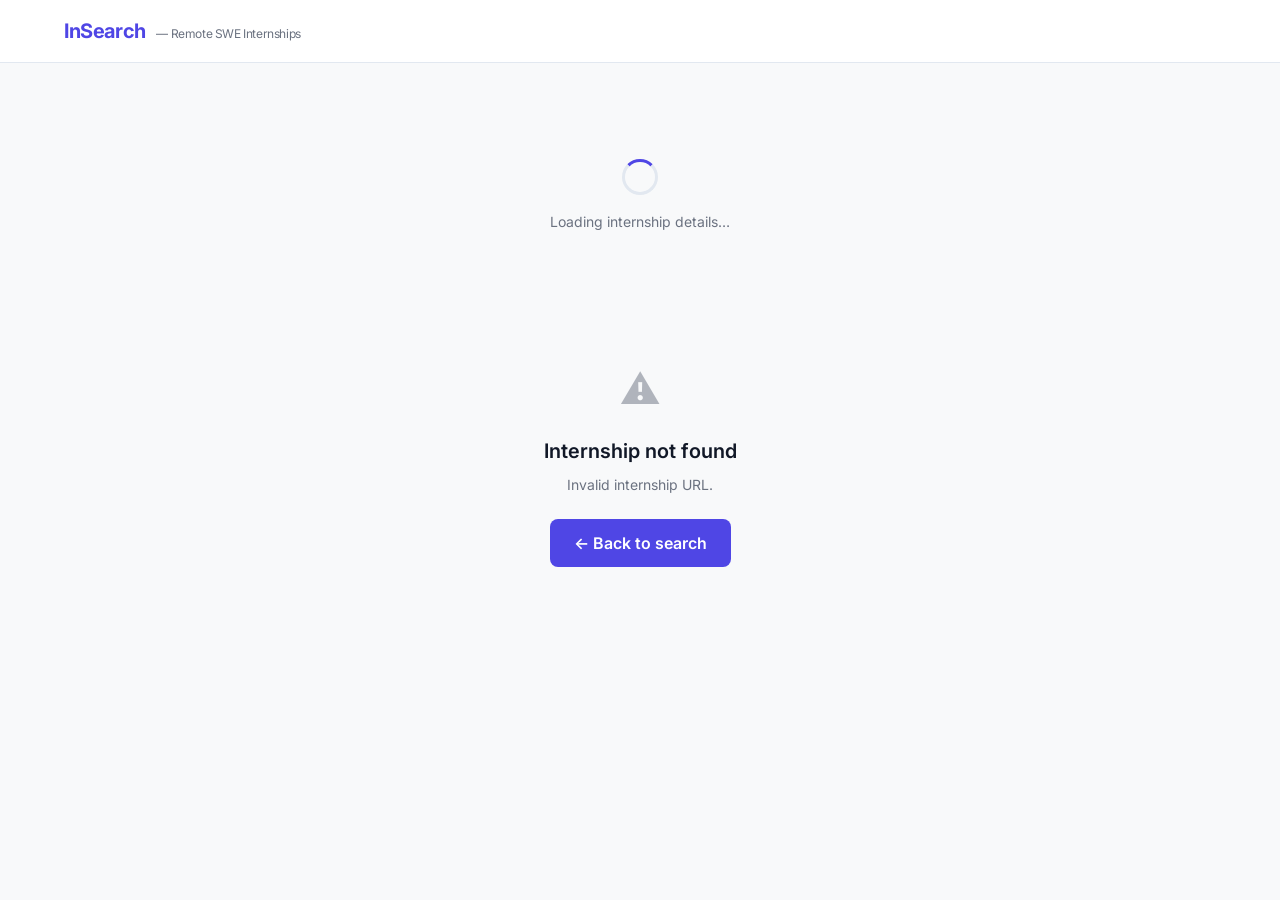
==== app/templates/internship.html @ 2582f700 "Project Sturcture initialization" ====
<!DOCTYPE html>
<html lang="en">
<head>
  <meta charset="UTF-8" />
  <meta name="viewport" content="width=device-width, initial-scale=1.0" />
  <title id="page-title">Internship Details — InSearch</title>
  <meta name="description" id="page-desc" content="View internship details on InSearch." />
  <link rel="stylesheet" href="/static/css/style.css" />
</head>
<body>

  <!-- ── Header ─────────────────────────────────────── -->
  <header class="site-header">
    <div class="header-inner">
      <a href="/" class="site-logo">InSearch<span class="logo-tagline"> — Remote SWE Internships</span></a>
    </div>
  </header>

  <!-- ── Detail Page ────────────────────────────────── -->
  <main class="detail-page" id="detail-page" aria-label="Internship details">

    <!-- Loading state -->
    <div id="state-loading" class="state-container">
      <div class="spinner" role="status" aria-label="Loading"></div>
      <p class="state-body">Loading internship details…</p>
    </div>

    <!-- Error state -->
    <div id="state-error" class="state-container" hidden>
      <div class="state-icon" aria-hidden="true">⚠️</div>
      <h1 class="state-title">Internship not found</h1>
      <p class="state-body" id="error-message">This internship may have been removed or the link is invalid.</p>
      <br />
      <a href="/" class="btn-primary">← Back to search</a>
    </div>

    <!-- Detail content (hidden until loaded) -->
    <div id="detail-content" hidden>
      <!-- Breadcrumb -->
      <nav class="breadcrumb" aria-label="Breadcrumb">
        <a href="/" id="back-link">← Back to results</a>
      </nav>

      <article class="detail-card">

        <!-- Header -->
        <header class="detail-header">
          <h1 class="detail-title" id="detail-title">—</h1>
          <p class="detail-company" id="detail-company">—</p>

          <div class="detail-badges" id="detail-badges"></div>

          <a
            id="detail-apply-btn"
            href="#"
            target="_blank"
            rel="noopener noreferrer"
            class="detail-apply-btn"
          >
            View Original Listing ↗
          </a>
        </header>

        <!-- Description -->
        <section class="detail-section" id="desc-section">
          <h2 class="detail-section-title">About this internship</h2>
          <p class="detail-description" id="detail-description">—</p>
        </section>

        <!-- Skills -->
        <section class="detail-section" id="skills-section">
          <h2 class="detail-section-title">Skills</h2>
          <div class="skills-row" id="detail-skills"></div>
        </section>

        <!-- Details grid -->
        <section class="detail-section">
          <h2 class="detail-section-title">Details</h2>
          <div class="detail-grid">
            <div class="detail-field">
              <div class="detail-field-label">Company website</div>
              <div class="detail-field-value" id="detail-company-url">—</div>
            </div>
            <div class="detail-field">
              <div class="detail-field-label">Remote</div>
              <div class="detail-field-value" id="detail-remote">—</div>
            </div>
            <div class="detail-field">
              <div class="detail-field-label">Location</div>
              <div class="detail-field-value" id="detail-location">—</div>
            </div>
            <div class="detail-field">
              <div class="detail-field-label">India eligibility</div>
              <div class="detail-field-value" id="detail-eligibility">—</div>
            </div>
            <div class="detail-field">
              <div class="detail-field-label">Internship type</div>
              <div class="detail-field-value" id="detail-internship-type">—</div>
            </div>
            <div class="detail-field">
              <div class="detail-field-label">Employment type</div>
              <div class="detail-field-value" id="detail-employment-type">—</div>
            </div>
            <div class="detail-field">
              <div class="detail-field-label">Compensation</div>
              <div class="detail-field-value" id="detail-compensation">—</div>
            </div>
            <div class="detail-field">
              <div class="detail-field-label">Experience required</div>
              <div class="detail-field-value" id="detail-experience">—</div>
            </div>
            <div class="detail-field">
              <div class="detail-field-label">Posted</div>
              <div class="detail-field-value" id="detail-posted">—</div>
            </div>
            <div class="detail-field">
              <div class="detail-field-label">Application deadline</div>
              <div class="detail-field-value" id="detail-deadline">—</div>
            </div>
            <div class="detail-field">
              <div class="detail-field-label">Source</div>
              <div class="detail-field-value" id="detail-source">—</div>
            </div>
          </div>
        </section>

        <!-- Apply footer -->
        <footer style="padding-top: var(--space-6); border-top: 1px solid var(--clr-border);">
          <a
            id="detail-apply-btn-bottom"
            href="#"
            target="_blank"
            rel="noopener noreferrer"
            class="detail-apply-btn"
          >
            Apply / View Original Listing ↗
          </a>
          <p style="margin-top: var(--space-3); font-size: var(--text-xs); color: var(--clr-text-muted);">
            InSearch is an aggregator. Clicking will take you to the original listing on the source site.
          </p>
        </footer>

      </article>
    </div>
  </main>

  <script src="/static/js/internship.js"></script>
</body>
</html>
---- static/css/style.css ----
/* =========================================================
   InSearch — Design System
   Minimal, Google/DDG-inspired light search engine UI
   Font: Inter (Google Fonts)
   ========================================================= */

@import url('https://fonts.googleapis.com/css2?family=Inter:wght@400;500;600;700&display=swap');

/* ─── CSS Custom Properties ─────────────────────────────── */
:root {
  /* Colours */
  --clr-bg:            #f8f9fa;
  --clr-surface:       #ffffff;
  --clr-border:        #e2e8f0;
  --clr-border-focus:  #4f46e5;
  --clr-text-primary:  #111827;
  --clr-text-secondary:#6b7280;
  --clr-text-muted:    #9ca3af;
  --clr-link:          #1d4ed8;
  --clr-link-hover:    #1e40af;

  /* Brand accent */
  --clr-accent:        #4f46e5;
  --clr-accent-hover:  #4338ca;
  --clr-accent-light:  #eef2ff;

  /* Eligibility */
  --clr-likely:        #16a34a;
  --clr-likely-bg:     #f0fdf4;
  --clr-likely-border: #bbf7d0;
  --clr-unclear:       #d97706;
  --clr-unclear-bg:    #fffbeb;
  --clr-unclear-border:#fde68a;
  --clr-unlikely:      #9ca3af;
  --clr-unlikely-bg:   #f9fafb;
  --clr-unlikely-border:#e5e7eb;

  /* Comp badges */
  --clr-paid-bg:       #eff6ff;
  --clr-paid-text:     #1d4ed8;
  --clr-unpaid-bg:     #f3f4f6;
  --clr-unpaid-text:   #6b7280;
  --clr-unknown-bg:    #f9fafb;
  --clr-unknown-text:  #9ca3af;

  /* Typography */
  --font-sans:         'Inter', -apple-system, BlinkMacSystemFont, 'Segoe UI', sans-serif;
  --text-xs:           0.75rem;
  --text-sm:           0.875rem;
  --text-base:         1rem;
  --text-lg:           1.125rem;
  --text-xl:           1.25rem;
  --text-2xl:          1.5rem;
  --text-3xl:          1.875rem;

  /* Spacing */
  --space-1:  0.25rem;
  --space-2:  0.5rem;
  --space-3:  0.75rem;
  --space-4:  1rem;
  --space-5:  1.25rem;
  --space-6:  1.5rem;
  --space-8:  2rem;
  --space-10: 2.5rem;
  --space-12: 3rem;
  --space-16: 4rem;

  /* Radii */
  --radius-sm: 4px;
  --radius-md: 8px;
  --radius-lg: 12px;
  --radius-full: 9999px;

  /* Shadows */
  --shadow-sm:  0 1px 2px rgba(0,0,0,0.05);
  --shadow-md:  0 4px 6px rgba(0,0,0,0.05), 0 1px 3px rgba(0,0,0,0.06);
  --shadow-lg:  0 10px 15px rgba(0,0,0,0.07), 0 4px 6px rgba(0,0,0,0.05);
  --shadow-focus: 0 0 0 3px rgba(79,70,229,0.2);

  /* Layout */
  --sidebar-w:  260px;
  --content-max: 1200px;
}

/* ─── Reset ─────────────────────────────────────────────── */
*, *::before, *::after { box-sizing: border-box; margin: 0; padding: 0; }
html { font-size: 16px; scroll-behavior: smooth; }

body {
  font-family: var(--font-sans);
  background: var(--clr-bg);
  color: var(--clr-text-primary);
  line-height: 1.5;
  min-height: 100vh;
  -webkit-font-smoothing: antialiased;
}

a { color: var(--clr-link); text-decoration: none; }
a:hover { color: var(--clr-link-hover); text-decoration: underline; }
button { cursor: pointer; font-family: var(--font-sans); }
img { max-width: 100%; }
ul { list-style: none; }

/* ─── Header ────────────────────────────────────────────── */
.site-header {
  background: var(--clr-surface);
  border-bottom: 1px solid var(--clr-border);
  position: sticky;
  top: 0;
  z-index: 100;
}

.header-inner {
  max-width: var(--content-max);
  margin: 0 auto;
  padding: var(--space-4) var(--space-6);
  display: flex;
  align-items: center;
  gap: var(--space-6);
}

.site-logo {
  font-size: var(--text-xl);
  font-weight: 700;
  color: var(--clr-accent);
  text-decoration: none;
  white-space: nowrap;
  letter-spacing: -0.02em;
}
.site-logo:hover { text-decoration: none; color: var(--clr-accent-hover); }

.logo-tagline {
  font-size: var(--text-xs);
  font-weight: 400;
  color: var(--clr-text-secondary);
  margin-left: var(--space-2);
}

/* ─── Hero / Search Bar ─────────────────────────────────── */
.hero {
  background: var(--clr-surface);
  border-bottom: 1px solid var(--clr-border);
  padding: var(--space-10) var(--space-6) var(--space-8);
  text-align: center;
}

.hero-title {
  font-size: var(--text-3xl);
  font-weight: 700;
  color: var(--clr-text-primary);
  letter-spacing: -0.03em;
  margin-bottom: var(--space-2);
}

.hero-subtitle {
  font-size: var(--text-base);
  color: var(--clr-text-secondary);
  margin-bottom: var(--space-6);
}

.search-form {
  display: flex;
  max-width: 680px;
  margin: 0 auto var(--space-5);
  gap: 0;
}

.search-input-wrapper {
  flex: 1;
  position: relative;
}

.search-input {
  width: 100%;
  height: 52px;
  padding: 0 var(--space-5);
  font-size: var(--text-base);
  font-family: var(--font-sans);
  border: 1.5px solid var(--clr-border);
  border-right: none;
  border-radius: var(--radius-md) 0 0 var(--radius-md);
  background: var(--clr-surface);
  color: var(--clr-text-primary);
  outline: none;
  transition: border-color 0.15s, box-shadow 0.15s;
}

.search-input:focus {
  border-color: var(--clr-border-focus);
  box-shadow: var(--shadow-focus);
  z-index: 1;
}

.search-input::placeholder { color: var(--clr-text-muted); }

.search-btn {
  height: 52px;
  padding: 0 var(--space-6);
  background: var(--clr-accent);
  color: #fff;
  font-size: var(--text-sm);
  font-weight: 600;
  border: none;
  border-radius: 0 var(--radius-md) var(--radius-md) 0;
  transition: background 0.15s;
  white-space: nowrap;
}

.search-btn:hover { background: var(--clr-accent-hover); }

/* Popular searches */
.popular-searches {
  display: flex;
  align-items: center;
  justify-content: center;
  flex-wrap: wrap;
  gap: var(--space-2);
  max-width: 680px;
  margin: 0 auto;
}

.popular-label {
  font-size: var(--text-sm);
  color: var(--clr-text-muted);
  margin-right: var(--space-1);
}

.popular-chip {
  display: inline-block;
  padding: var(--space-1) var(--space-3);
  font-size: var(--text-sm);
  color: var(--clr-accent);
  background: var(--clr-accent-light);
  border-radius: var(--radius-full);
  cursor: pointer;
  border: 1px solid transparent;
  transition: background 0.1s, border-color 0.1s;
}

.popular-chip:hover {
  background: #e0e7ff;
  border-color: var(--clr-accent);
  text-decoration: none;
}

/* ─── Main Layout (sidebar + content) ───────────────────── */
.main-layout {
  max-width: var(--content-max);
  margin: 0 auto;
  padding: var(--space-6);
  display: grid;
  grid-template-columns: var(--sidebar-w) 1fr;
  gap: var(--space-8);
  align-items: start;
}

/* ─── Filter Sidebar ─────────────────────────────────────── */
.filters-sidebar {
  background: var(--clr-surface);
  border: 1px solid var(--clr-border);
  border-radius: var(--radius-lg);
  padding: var(--space-5);
  position: sticky;
  top: 73px;
}

.filters-title {
  font-size: var(--text-sm);
  font-weight: 600;
  color: var(--clr-text-secondary);
  text-transform: uppercase;
  letter-spacing: 0.06em;
  margin-bottom: var(--space-4);
  display: flex;
  align-items: center;
  justify-content: space-between;
}

.filters-reset {
  font-size: var(--text-xs);
  font-weight: 400;
  color: var(--clr-accent);
  cursor: pointer;
  text-transform: none;
  letter-spacing: 0;
}
.filters-reset:hover { text-decoration: underline; }

.filter-group {
  margin-bottom: var(--space-5);
  padding-bottom: var(--space-5);
  border-bottom: 1px solid var(--clr-border);
}
.filter-group:last-child { border-bottom: none; margin-bottom: 0; padding-bottom: 0; }

.filter-group-label {
  font-size: var(--text-xs);
  font-weight: 600;
  color: var(--clr-text-muted);
  text-transform: uppercase;
  letter-spacing: 0.06em;
  margin-bottom: var(--space-3);
}

.filter-checkbox-list { display: flex; flex-direction: column; gap: var(--space-2); }

.filter-checkbox-item {
  display: flex;
  align-items: center;
  gap: var(--space-2);
  cursor: pointer;
}

.filter-checkbox-item input[type="checkbox"] {
  width: 16px;
  height: 16px;
  accent-color: var(--clr-accent);
  cursor: pointer;
  flex-shrink: 0;
}

.filter-checkbox-item label {
  font-size: var(--text-sm);
  color: var(--clr-text-primary);
  cursor: pointer;
  line-height: 1.4;
}

/* Sort selector */
.sort-select {
  width: 100%;
  padding: var(--space-2) var(--space-3);
  font-size: var(--text-sm);
  font-family: var(--font-sans);
  border: 1px solid var(--clr-border);
  border-radius: var(--radius-sm);
  background: var(--clr-surface);
  color: var(--clr-text-primary);
  outline: none;
  cursor: pointer;
}
.sort-select:focus { border-color: var(--clr-border-focus); box-shadow: var(--shadow-focus); }

/* Mobile filter toggle */
.filter-toggle-btn {
  display: none;
  width: 100%;
  padding: var(--space-3) var(--space-4);
  font-size: var(--text-sm);
  font-weight: 600;
  color: var(--clr-accent);
  background: var(--clr-accent-light);
  border: 1px solid var(--clr-accent);
  border-radius: var(--radius-md);
  margin-bottom: var(--space-4);
}

/* ─── Results Area ───────────────────────────────────────── */
.results-area { min-width: 0; }

.results-header {
  display: flex;
  align-items: center;
  justify-content: space-between;
  margin-bottom: var(--space-4);
  flex-wrap: wrap;
  gap: var(--space-3);
}

.results-count {
  font-size: var(--text-sm);
  color: var(--clr-text-secondary);
}

.results-count strong { color: var(--clr-text-primary); font-weight: 600; }

/* ─── Internship Cards ───────────────────────────────────── */
.internship-list { display: flex; flex-direction: column; gap: var(--space-3); }

.internship-card {
  background: var(--clr-surface);
  border: 1px solid var(--clr-border);
  border-radius: var(--radius-lg);
  padding: var(--space-5);
  transition: box-shadow 0.15s, border-color 0.15s, transform 0.1s;
  position: relative;
}

.internship-card:hover {
  box-shadow: var(--shadow-md);
  border-color: #d1d5db;
  transform: translateY(-1px);
}

.card-header {
  display: flex;
  align-items: flex-start;
  justify-content: space-between;
  gap: var(--space-4);
  margin-bottom: var(--space-3);
}

.card-title-block { flex: 1; min-width: 0; }

.card-title {
  font-size: var(--text-lg);
  font-weight: 600;
  color: var(--clr-text-primary);
  line-height: 1.35;
  margin-bottom: var(--space-1);
}

.card-title a {
  color: inherit;
  text-decoration: none;
}
.card-title a:hover { color: var(--clr-accent); text-decoration: none; }

.card-company {
  font-size: var(--text-sm);
  font-weight: 500;
  color: var(--clr-text-secondary);
}

.card-company a { color: var(--clr-text-secondary); }
.card-company a:hover { color: var(--clr-accent); }

/* Eligibility badge */
.elig-badge {
  display: inline-flex;
  align-items: center;
  gap: var(--space-1);
  padding: var(--space-1) var(--space-3);
  border-radius: var(--radius-full);
  font-size: var(--text-xs);
  font-weight: 600;
  white-space: nowrap;
  flex-shrink: 0;
}

.elig-badge.likely {
  background: var(--clr-likely-bg);
  color: var(--clr-likely);
  border: 1px solid var(--clr-likely-border);
}
.elig-badge.unclear {
  background: var(--clr-unclear-bg);
  color: var(--clr-unclear);
  border: 1px solid var(--clr-unclear-border);
}
.elig-badge.unlikely {
  background: var(--clr-unlikely-bg);
  color: var(--clr-unlikely);
  border: 1px solid var(--clr-unlikely-border);
}

/* Card meta row */
.card-meta {
  display: flex;
  align-items: center;
  flex-wrap: wrap;
  gap: var(--space-2);
  margin-bottom: var(--space-3);
  font-size: var(--text-sm);
}

.meta-tag {
  display: inline-flex;
  align-items: center;
  gap: var(--space-1);
  color: var(--clr-text-secondary);
}

.meta-dot { color: var(--clr-border); }

/* Skills chips */
.skills-row {
  display: flex;
  flex-wrap: wrap;
  gap: var(--space-1);
  margin-bottom: var(--space-4);
}

.skill-chip {
  display: inline-block;
  padding: 2px var(--space-2);
  font-size: var(--text-xs);
  font-weight: 500;
  background: #f1f5f9;
  color: #475569;
  border-radius: var(--radius-sm);
  border: 1px solid #e2e8f0;
}

/* Comp badge */
.comp-badge {
  display: inline-block;
  padding: 2px var(--space-2);
  font-size: var(--text-xs);
  font-weight: 500;
  border-radius: var(--radius-sm);
}
.comp-badge.paid   { background: var(--clr-paid-bg);    color: var(--clr-paid-text); }
.comp-badge.unpaid { background: var(--clr-unpaid-bg);  color: var(--clr-unpaid-text); }
.comp-badge.unknown{ background: var(--clr-unknown-bg); color: var(--clr-unknown-text); }

/* Card footer */
.card-footer {
  display: flex;
  align-items: center;
  justify-content: space-between;
  flex-wrap: wrap;
  gap: var(--space-3);
}

.card-footer-meta {
  display: flex;
  align-items: center;
  flex-wrap: wrap;
  gap: var(--space-3);
}

.card-posted {
  font-size: var(--text-xs);
  color: var(--clr-text-muted);
}

.card-source {
  font-size: var(--text-xs);
  color: var(--clr-text-muted);
}

/* CTA button */
.btn-view {
  display: inline-flex;
  align-items: center;
  gap: var(--space-1);
  padding: var(--space-2) var(--space-4);
  font-size: var(--text-sm);
  font-weight: 600;
  color: var(--clr-accent);
  background: var(--clr-accent-light);
  border: 1px solid var(--clr-accent);
  border-radius: var(--radius-md);
  text-decoration: none;
  transition: background 0.15s, color 0.15s;
  white-space: nowrap;
}
.btn-view:hover {
  background: var(--clr-accent);
  color: #fff;
  text-decoration: none;
}

.btn-primary {
  display: inline-flex;
  align-items: center;
  gap: var(--space-2);
  padding: var(--space-3) var(--space-6);
  font-size: var(--text-base);
  font-weight: 600;
  color: #fff;
  background: var(--clr-accent);
  border: none;
  border-radius: var(--radius-md);
  text-decoration: none;
  transition: background 0.15s;
}
.btn-primary:hover { background: var(--clr-accent-hover); color: #fff; text-decoration: none; }

/* ─── States: Loading, Empty, Error ─────────────────────── */
.state-container {
  display: flex;
  flex-direction: column;
  align-items: center;
  justify-content: center;
  text-align: center;
  padding: var(--space-16) var(--space-8);
  color: var(--clr-text-secondary);
}

.state-icon {
  font-size: 2.5rem;
  margin-bottom: var(--space-4);
  opacity: 0.5;
}

.state-title {
  font-size: var(--text-xl);
  font-weight: 600;
  color: var(--clr-text-primary);
  margin-bottom: var(--space-2);
}

.state-body {
  font-size: var(--text-sm);
  color: var(--clr-text-secondary);
  max-width: 360px;
}

/* Loading spinner */
.spinner {
  display: inline-block;
  width: 36px;
  height: 36px;
  border: 3px solid var(--clr-border);
  border-top-color: var(--clr-accent);
  border-radius: 50%;
  animation: spin 0.7s linear infinite;
  margin-bottom: var(--space-4);
}

@keyframes spin { to { transform: rotate(360deg); } }

/* ─── Pagination ─────────────────────────────────────────── */
.pagination {
  display: flex;
  align-items: center;
  justify-content: center;
  gap: var(--space-2);
  margin-top: var(--space-8);
  flex-wrap: wrap;
}

.page-btn {
  display: inline-flex;
  align-items: center;
  justify-content: center;
  min-width: 36px;
  height: 36px;
  padding: 0 var(--space-3);
  font-size: var(--text-sm);
  font-weight: 500;
  border: 1px solid var(--clr-border);
  border-radius: var(--radius-md);
  background: var(--clr-surface);
  color: var(--clr-text-primary);
  cursor: pointer;
  transition: background 0.1s, border-color 0.1s;
}
.page-btn:hover:not(:disabled) { background: #f1f5f9; border-color: #d1d5db; }
.page-btn.active {
  background: var(--clr-accent);
  color: #fff;
  border-color: var(--clr-accent);
}
.page-btn:disabled { opacity: 0.4; cursor: default; }

/* ─── Detail Page ─────────────────────────────────────────── */
.detail-page {
  max-width: 820px;
  margin: var(--space-8) auto;
  padding: 0 var(--space-6);
}

.breadcrumb {
  font-size: var(--text-sm);
  color: var(--clr-text-secondary);
  margin-bottom: var(--space-6);
  display: flex;
  align-items: center;
  gap: var(--space-2);
}
.breadcrumb a { color: var(--clr-accent); }

.detail-card {
  background: var(--clr-surface);
  border: 1px solid var(--clr-border);
  border-radius: var(--radius-lg);
  padding: var(--space-8);
  box-shadow: var(--shadow-sm);
}

.detail-header {
  margin-bottom: var(--space-6);
  padding-bottom: var(--space-6);
  border-bottom: 1px solid var(--clr-border);
}

.detail-title {
  font-size: var(--text-2xl);
  font-weight: 700;
  color: var(--clr-text-primary);
  letter-spacing: -0.02em;
  margin-bottom: var(--space-2);
}

.detail-company {
  font-size: var(--text-lg);
  font-weight: 500;
  color: var(--clr-text-secondary);
  margin-bottom: var(--space-4);
}

.detail-badges {
  display: flex;
  flex-wrap: wrap;
  gap: var(--space-2);
  margin-bottom: var(--space-5);
}

.detail-apply-btn {
  display: inline-flex;
  align-items: center;
  gap: var(--space-2);
  padding: var(--space-3) var(--space-6);
  font-size: var(--text-base);
  font-weight: 600;
  color: #fff;
  background: var(--clr-accent);
  border-radius: var(--radius-md);
  border: none;
  text-decoration: none;
  transition: background 0.15s;
}
.detail-apply-btn:hover { background: var(--clr-accent-hover); color: #fff; text-decoration: none; }

.detail-section { margin-bottom: var(--space-6); }

.detail-section-title {
  font-size: var(--text-sm);
  font-weight: 600;
  color: var(--clr-text-muted);
  text-transform: uppercase;
  letter-spacing: 0.06em;
  margin-bottom: var(--space-3);
}

.detail-description {
  font-size: var(--text-base);
  color: var(--clr-text-primary);
  line-height: 1.75;
  white-space: pre-wrap;
}

.detail-grid {
  display: grid;
  grid-template-columns: repeat(auto-fill, minmax(200px, 1fr));
  gap: var(--space-4);
}

.detail-field { }

.detail-field-label {
  font-size: var(--text-xs);
  font-weight: 600;
  color: var(--clr-text-muted);
  text-transform: uppercase;
  letter-spacing: 0.06em;
  margin-bottom: var(--space-1);
}

.detail-field-value {
  font-size: var(--text-sm);
  color: var(--clr-text-primary);
  font-weight: 500;
}

/* ─── Responsive ─────────────────────────────────────────── */
@media (max-width: 900px) {
  .main-layout {
    grid-template-columns: 1fr;
  }

  .filters-sidebar {
    position: static;
    display: none;
  }

  .filters-sidebar.open { display: block; }

  .filter-toggle-btn { display: block; }
}

@media (max-width: 600px) {
  .hero { padding: var(--space-8) var(--space-4) var(--space-6); }
  .hero-title { font-size: var(--text-2xl); }
  .search-form { flex-direction: column; gap: var(--space-2); }
  .search-input { border-right: 1.5px solid var(--clr-border); border-radius: var(--radius-md); }
  .search-btn { border-radius: var(--radius-md); width: 100%; }
  .main-layout { padding: var(--space-4); gap: var(--space-4); }
  .card-header { flex-direction: column; }
  .detail-page { padding: 0 var(--space-4); }
  .detail-card { padding: var(--space-5); }
}
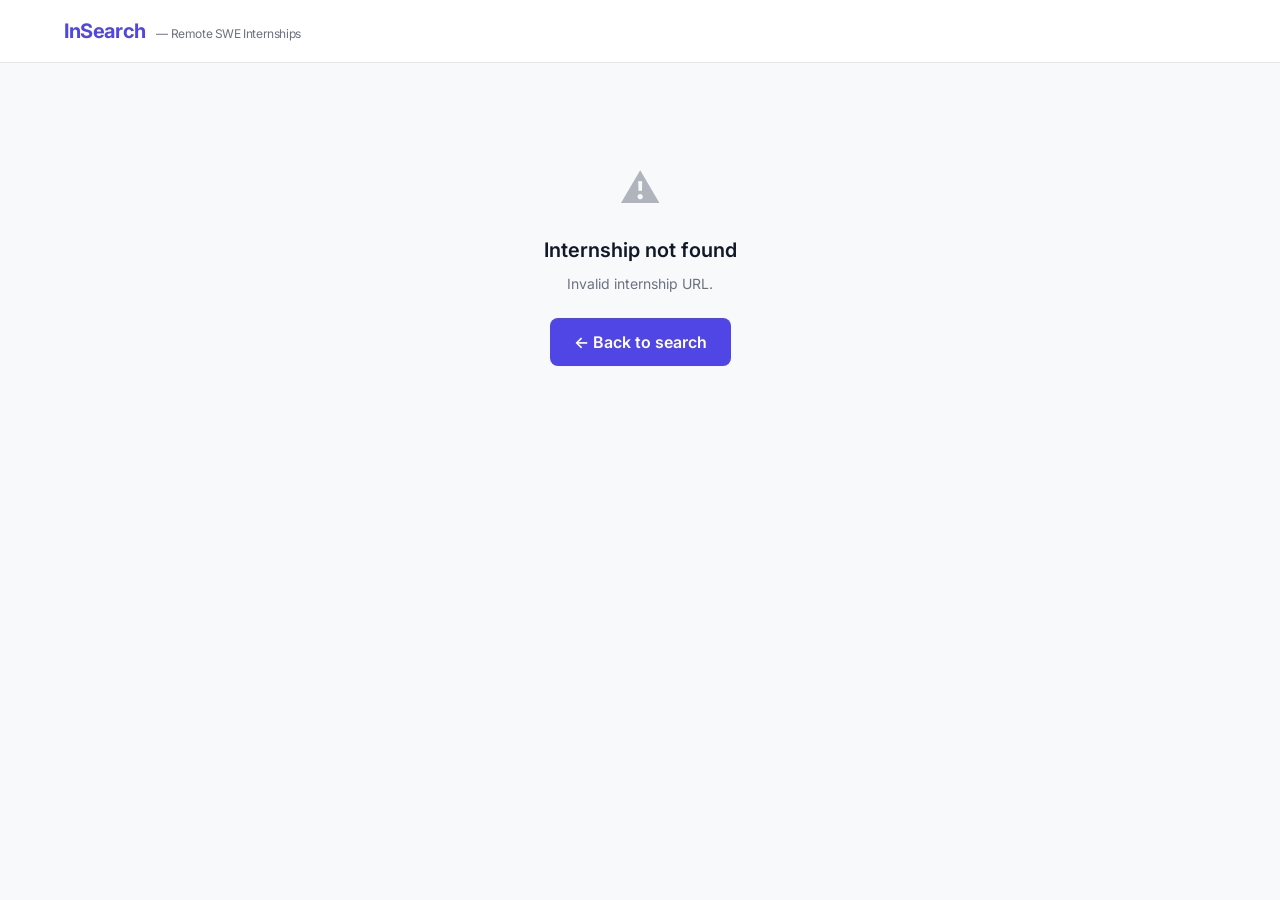
==== commit 8dbaa639: "feat: add core internship search application with database, services, UI templates, and styling" ====
--- a/app/templates/internship.html
+++ b/app/templates/internship.html
@@ -45,100 +45,85 @@
 
         <!-- Header -->
         <header class="detail-header">
-          <h1 class="detail-title" id="detail-title">—</h1>
-          <p class="detail-company" id="detail-company">—</p>
-
-          <div class="detail-badges" id="detail-badges"></div>
-
-          <a
-            id="detail-apply-btn"
-            href="#"
-            target="_blank"
-            rel="noopener noreferrer"
-            class="detail-apply-btn"
-          >
-            View Original Listing ↗
-          </a>
+          <div class="detail-header-main">
+            <h1 class="detail-title" id="detail-title">—</h1>
+            <p class="detail-company" id="detail-company">—</p>
+            <div class="detail-badges" id="detail-badges"></div>
+          </div>
+          <div class="detail-header-action">
+            <a id="detail-apply-btn" href="#" target="_blank" rel="noopener noreferrer" class="detail-apply-btn">
+              Apply Now ↗
+            </a>
+          </div>
         </header>
 
-        <!-- Description -->
-        <section class="detail-section" id="desc-section">
-          <h2 class="detail-section-title">About this internship</h2>
-          <p class="detail-description" id="detail-description">—</p>
-        </section>
+        <div class="detail-body">
+          <div class="detail-main-content">
+            <!-- Description -->
+            <section class="detail-section" id="desc-section">
+              <h2 class="detail-section-title">About this internship</h2>
+              <p class="detail-description" id="detail-description">—</p>
+            </section>
 
-        <!-- Skills -->
-        <section class="detail-section" id="skills-section">
-          <h2 class="detail-section-title">Skills</h2>
-          <div class="skills-row" id="detail-skills"></div>
-        </section>
+            <!-- Skills -->
+            <section class="detail-section" id="skills-section">
+              <h2 class="detail-section-title">Skills</h2>
+              <div class="skills-row" id="detail-skills"></div>
+            </section>
+          </div>
 
-        <!-- Details grid -->
-        <section class="detail-section">
-          <h2 class="detail-section-title">Details</h2>
-          <div class="detail-grid">
-            <div class="detail-field">
-              <div class="detail-field-label">Company website</div>
-              <div class="detail-field-value" id="detail-company-url">—</div>
-            </div>
-            <div class="detail-field">
-              <div class="detail-field-label">Remote</div>
-              <div class="detail-field-value" id="detail-remote">—</div>
-            </div>
-            <div class="detail-field">
-              <div class="detail-field-label">Location</div>
-              <div class="detail-field-value" id="detail-location">—</div>
-            </div>
-            <div class="detail-field">
-              <div class="detail-field-label">India eligibility</div>
-              <div class="detail-field-value" id="detail-eligibility">—</div>
-            </div>
-            <div class="detail-field">
-              <div class="detail-field-label">Internship type</div>
-              <div class="detail-field-value" id="detail-internship-type">—</div>
-            </div>
-            <div class="detail-field">
-              <div class="detail-field-label">Employment type</div>
-              <div class="detail-field-value" id="detail-employment-type">—</div>
-            </div>
-            <div class="detail-field">
-              <div class="detail-field-label">Compensation</div>
-              <div class="detail-field-value" id="detail-compensation">—</div>
-            </div>
-            <div class="detail-field">
-              <div class="detail-field-label">Experience required</div>
-              <div class="detail-field-value" id="detail-experience">—</div>
-            </div>
-            <div class="detail-field">
-              <div class="detail-field-label">Posted</div>
-              <div class="detail-field-value" id="detail-posted">—</div>
-            </div>
-            <div class="detail-field">
-              <div class="detail-field-label">Application deadline</div>
-              <div class="detail-field-value" id="detail-deadline">—</div>
-            </div>
-            <div class="detail-field">
-              <div class="detail-field-label">Source</div>
-              <div class="detail-field-value" id="detail-source">—</div>
-            </div>
-          </div>
-        </section>
-
-        <!-- Apply footer -->
-        <footer style="padding-top: var(--space-6); border-top: 1px solid var(--clr-border);">
-          <a
-            id="detail-apply-btn-bottom"
-            href="#"
-            target="_blank"
-            rel="noopener noreferrer"
-            class="detail-apply-btn"
-          >
-            Apply / View Original Listing ↗
-          </a>
-          <p style="margin-top: var(--space-3); font-size: var(--text-xs); color: var(--clr-text-muted);">
-            InSearch is an aggregator. Clicking will take you to the original listing on the source site.
-          </p>
-        </footer>
+          <aside class="detail-sidebar">
+            <section class="detail-section">
+              <h2 class="detail-section-title">Details</h2>
+              <div class="detail-grid">
+                <div class="detail-field">
+                  <div class="detail-field-label">Company website</div>
+                  <div class="detail-field-value" id="detail-company-url">—</div>
+                </div>
+                <div class="detail-field">
+                  <div class="detail-field-label">Remote</div>
+                  <div class="detail-field-value" id="detail-remote">—</div>
+                </div>
+                <div class="detail-field">
+                  <div class="detail-field-label">Location</div>
+                  <div class="detail-field-value" id="detail-location">—</div>
+                </div>
+                <div class="detail-field">
+                  <div class="detail-field-label">India eligibility</div>
+                  <div class="detail-field-value" id="detail-eligibility">—</div>
+                </div>
+                <div class="detail-field">
+                  <div class="detail-field-label">Internship type</div>
+                  <div class="detail-field-value" id="detail-internship-type">—</div>
+                </div>
+                <div class="detail-field">
+                  <div class="detail-field-label">Employment type</div>
+                  <div class="detail-field-value" id="detail-employment-type">—</div>
+                </div>
+                <div class="detail-field">
+                  <div class="detail-field-label">Compensation</div>
+                  <div class="detail-field-value" id="detail-compensation">—</div>
+                </div>
+                <div class="detail-field">
+                  <div class="detail-field-label">Experience required</div>
+                  <div class="detail-field-value" id="detail-experience">—</div>
+                </div>
+                <div class="detail-field">
+                  <div class="detail-field-label">Posted</div>
+                  <div class="detail-field-value" id="detail-posted">—</div>
+                </div>
+                <div class="detail-field">
+                  <div class="detail-field-label">Application deadline</div>
+                  <div class="detail-field-value" id="detail-deadline">—</div>
+                </div>
+                <div class="detail-field">
+                  <div class="detail-field-label">Source</div>
+                  <div class="detail-field-value" id="detail-source">—</div>
+                </div>
+              </div>
+            </section>
+          </aside>
+        </div>
 
       </article>
     </div>
--- a/static/css/style.css
+++ b/static/css/style.css
@@ -85,6 +85,7 @@
 /* ─── Reset ─────────────────────────────────────────────── */
 *, *::before, *::after { box-sizing: border-box; margin: 0; padding: 0; }
 html { font-size: 16px; scroll-behavior: smooth; }
+[hidden] { display: none !important; }
 
 body {
   font-family: var(--font-sans);
@@ -648,7 +649,7 @@
 
 /* ─── Detail Page ─────────────────────────────────────────── */
 .detail-page {
-  max-width: 820px;
+  max-width: var(--content-max);
   margin: var(--space-8) auto;
   padding: 0 var(--space-6);
 }
@@ -675,7 +676,13 @@
   margin-bottom: var(--space-6);
   padding-bottom: var(--space-6);
   border-bottom: 1px solid var(--clr-border);
-}
+  display: flex;
+  align-items: flex-start;
+  justify-content: space-between;
+  gap: var(--space-4);
+}
+
+.detail-header-main { flex: 1; }
 
 .detail-title {
   font-size: var(--text-2xl);
@@ -696,7 +703,6 @@
   display: flex;
   flex-wrap: wrap;
   gap: var(--space-2);
-  margin-bottom: var(--space-5);
 }
 
 .detail-apply-btn {
@@ -712,8 +718,15 @@
   border: none;
   text-decoration: none;
   transition: background 0.15s;
+  white-space: nowrap;
 }
 .detail-apply-btn:hover { background: var(--clr-accent-hover); color: #fff; text-decoration: none; }
+
+.detail-body {
+  display: grid;
+  grid-template-columns: 1fr 350px;
+  gap: var(--space-10);
+}
 
 .detail-section { margin-bottom: var(--space-6); }
 
@@ -729,13 +742,20 @@
 .detail-description {
   font-size: var(--text-base);
   color: var(--clr-text-primary);
-  line-height: 1.75;
+  line-height: 1.7;
   white-space: pre-wrap;
 }
 
+.detail-sidebar {
+  background: #f9fafb;
+  padding: var(--space-5);
+  border-radius: var(--radius-md);
+  border: 1px solid var(--clr-border);
+}
+
 .detail-grid {
-  display: grid;
-  grid-template-columns: repeat(auto-fill, minmax(200px, 1fr));
+  display: flex;
+  flex-direction: column;
   gap: var(--space-4);
 }
 
@@ -770,6 +790,11 @@
   .filters-sidebar.open { display: block; }
 
   .filter-toggle-btn { display: block; }
+
+  .detail-body {
+    grid-template-columns: 1fr;
+    gap: var(--space-4);
+  }
 }
 
 @media (max-width: 600px) {
@@ -780,6 +805,8 @@
   .search-btn { border-radius: var(--radius-md); width: 100%; }
   .main-layout { padding: var(--space-4); gap: var(--space-4); }
   .card-header { flex-direction: column; }
-  .detail-page { padding: 0 var(--space-4); }
+  .detail-page { padding: 0 var(--space-4); margin: var(--space-4) auto; }
   .detail-card { padding: var(--space-5); }
-}
+  .detail-header { flex-direction: column; align-items: stretch; }
+  .detail-apply-btn { width: 100%; justify-content: center; }
+}
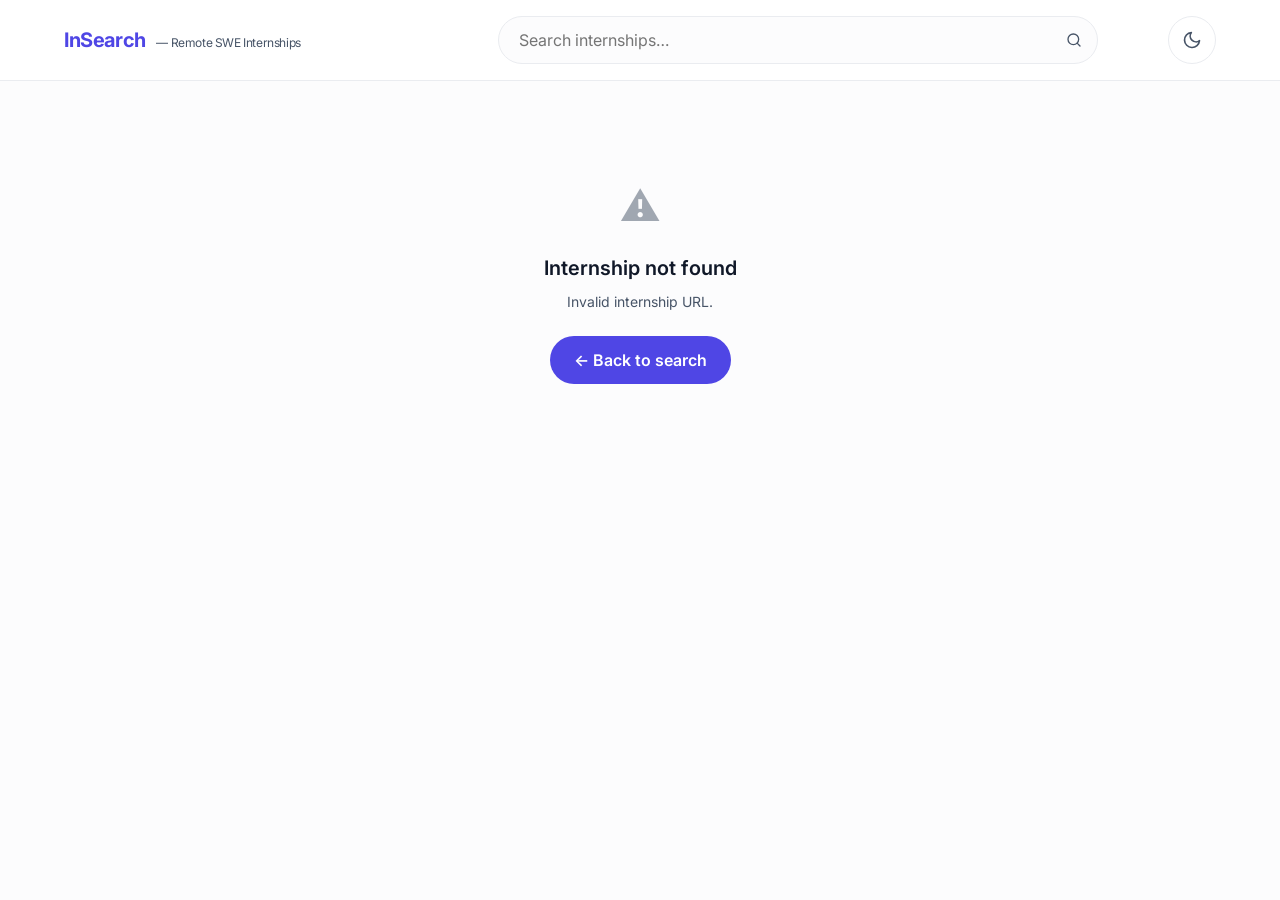
==== commit f11cb6d4: "feat: added dark mode and made the ui better" ====
--- a/app/templates/internship.html
+++ b/app/templates/internship.html
@@ -6,6 +6,7 @@
   <title id="page-title">Internship Details — InSearch</title>
   <meta name="description" id="page-desc" content="View internship details on InSearch." />
   <link rel="stylesheet" href="/static/css/style.css" />
+  <script src="/static/js/theme.js"></script>
 </head>
 <body>
 
@@ -13,6 +14,27 @@
   <header class="site-header">
     <div class="header-inner">
       <a href="/" class="site-logo">InSearch<span class="logo-tagline"> — Remote SWE Internships</span></a>
+      <form class="header-search-form" action="/" method="GET" role="search">
+        <input
+          type="search"
+          name="q"
+          class="header-search-input"
+          placeholder="Search internships…"
+          autocomplete="off"
+          aria-label="Search internships"
+        />
+        <button type="submit" class="header-search-btn" aria-label="Submit search">
+          <svg width="16" height="16" fill="none" stroke="currentColor" stroke-width="2" viewBox="0 0 24 24" stroke-linecap="round" stroke-linejoin="round">
+            <circle cx="11" cy="11" r="8"></circle>
+            <line x1="21" y1="21" x2="16.65" y2="16.65"></line>
+          </svg>
+        </button>
+      </form>
+      <button class="theme-toggle" id="theme-toggle" aria-label="Toggle dark mode">
+        <svg width="20" height="20" fill="none" stroke="currentColor" stroke-width="2" viewBox="0 0 24 24" stroke-linecap="round" stroke-linejoin="round" class="icon-moon">
+          <path d="M21 12.79A9 9 0 1 1 11.21 3 7 7 0 0 0 21 12.79z"></path>
+        </svg>
+      </button>
     </div>
   </header>
 
--- a/static/css/style.css
+++ b/static/css/style.css
@@ -9,15 +9,15 @@
 /* ─── CSS Custom Properties ─────────────────────────────── */
 :root {
   /* Colours */
-  --clr-bg:            #f8f9fa;
+  --clr-bg:            #fcfcfd;
   --clr-surface:       #ffffff;
-  --clr-border:        #e2e8f0;
+  --clr-border:        #eaecf0;
   --clr-border-focus:  #4f46e5;
-  --clr-text-primary:  #111827;
-  --clr-text-secondary:#6b7280;
-  --clr-text-muted:    #9ca3af;
-  --clr-link:          #1d4ed8;
-  --clr-link-hover:    #1e40af;
+  --clr-text-primary:  #101828;
+  --clr-text-secondary:#475467;
+  --clr-text-muted:    #98a2b3;
+  --clr-link:          #2563eb;
+  --clr-link-hover:    #1d4ed8;
 
   /* Brand accent */
   --clr-accent:        #4f46e5;
@@ -25,23 +25,24 @@
   --clr-accent-light:  #eef2ff;
 
   /* Eligibility */
-  --clr-likely:        #16a34a;
-  --clr-likely-bg:     #f0fdf4;
-  --clr-likely-border: #bbf7d0;
-  --clr-unclear:       #d97706;
-  --clr-unclear-bg:    #fffbeb;
-  --clr-unclear-border:#fde68a;
-  --clr-unlikely:      #9ca3af;
-  --clr-unlikely-bg:   #f9fafb;
-  --clr-unlikely-border:#e5e7eb;
+  --clr-likely:        #027a48;
+  --clr-likely-bg:     #ecfdf3;
+  --clr-likely-border: #abefc6;
+  --clr-unclear:       #b54708;
+  --clr-unclear-bg:    #fffaeb;
+  --clr-unclear-border:#fedf89;
+  --clr-unlikely:      #344054;
+  --clr-unlikely-bg:   #f2f4f7;
+  --clr-unlikely-border:#e4e7ec;
 
   /* Comp badges */
-  --clr-paid-bg:       #eff6ff;
-  --clr-paid-text:     #1d4ed8;
-  --clr-unpaid-bg:     #f3f4f6;
-  --clr-unpaid-text:   #6b7280;
+  --clr-paid-bg:       linear-gradient(135deg, #d1fadf 0%, #a6f4c5 100%);
+  --clr-paid-text:     #027a48;
+  --clr-paid-border:   #75e0a7;
+  --clr-unpaid-bg:     #f2f4f7;
+  --clr-unpaid-text:   #475467;
   --clr-unknown-bg:    #f9fafb;
-  --clr-unknown-text:  #9ca3af;
+  --clr-unknown-text:  #98a2b3;
 
   /* Typography */
   --font-sans:         'Inter', -apple-system, BlinkMacSystemFont, 'Segoe UI', sans-serif;
@@ -51,7 +52,7 @@
   --text-lg:           1.125rem;
   --text-xl:           1.25rem;
   --text-2xl:          1.5rem;
-  --text-3xl:          1.875rem;
+  --text-3xl:          2rem;
 
   /* Spacing */
   --space-1:  0.25rem;
@@ -66,20 +67,65 @@
   --space-16: 4rem;
 
   /* Radii */
-  --radius-sm: 4px;
-  --radius-md: 8px;
-  --radius-lg: 12px;
+  --radius-sm: 6px;
+  --radius-md: 10px;
+  --radius-lg: 16px;
+  --radius-xl: 24px;
   --radius-full: 9999px;
 
   /* Shadows */
-  --shadow-sm:  0 1px 2px rgba(0,0,0,0.05);
-  --shadow-md:  0 4px 6px rgba(0,0,0,0.05), 0 1px 3px rgba(0,0,0,0.06);
-  --shadow-lg:  0 10px 15px rgba(0,0,0,0.07), 0 4px 6px rgba(0,0,0,0.05);
-  --shadow-focus: 0 0 0 3px rgba(79,70,229,0.2);
+  --shadow-sm:  0 1px 2px rgba(16, 24, 40, 0.05);
+  --shadow-md:  0 4px 6px -1px rgba(16, 24, 40, 0.05), 0 2px 4px -2px rgba(16, 24, 40, 0.05);
+  --shadow-lg:  0 10px 15px -3px rgba(16, 24, 40, 0.05), 0 4px 6px -4px rgba(16, 24, 40, 0.05);
+  --shadow-card: 0 4px 24px -4px rgba(16, 24, 40, 0.04);
+  --shadow-focus: 0 0 0 4px rgba(79,70,229,0.15);
 
   /* Layout */
-  --sidebar-w:  260px;
+  --sidebar-w:  280px;
   --content-max: 1200px;
+}
+
+[data-theme="dark"] {
+  /* Dark mode background & surface */
+  --clr-bg:            #0f172a;
+  --clr-surface:       #1e293b;
+  --clr-border:        #334155;
+  --clr-text-primary:  #f8fafc;
+  --clr-text-secondary:#94a3b8;
+  --clr-text-muted:    #64748b;
+  --clr-link:          #818cf8;
+  --clr-link-hover:    #a5b4fc;
+
+  /* Dark mode accent */
+  --clr-accent:        #6366f1;
+  --clr-accent-hover:  #818cf8;
+  --clr-accent-light:  #312e81;
+
+  /* Dark mode badges */
+  --clr-likely-bg:     #064e3b;
+  --clr-likely:        #34d399;
+  --clr-likely-border: #065f46;
+  --clr-unclear-bg:    #78350f;
+  --clr-unclear:       #fbbf24;
+  --clr-unclear-border:#92400e;
+  --clr-unlikely-bg:   #334155;
+  --clr-unlikely:      #94a3b8;
+  --clr-unlikely-border:#475569;
+
+  --clr-paid-bg:       linear-gradient(135deg, #064e3b 0%, #065f46 100%);
+  --clr-paid-text:     #34d399;
+  --clr-paid-border:   #047857;
+  --clr-unpaid-bg:     #334155;
+  --clr-unpaid-text:   #94a3b8;
+  --clr-unknown-bg:    #1e293b;
+  --clr-unknown-text:  #64748b;
+
+  /* Adjust shadows for dark mode */
+  --shadow-sm:  0 1px 2px rgba(0, 0, 0, 0.5);
+  --shadow-md:  0 4px 6px -1px rgba(0, 0, 0, 0.5), 0 2px 4px -2px rgba(0, 0, 0, 0.5);
+  --shadow-lg:  0 10px 15px -3px rgba(0, 0, 0, 0.5), 0 4px 6px -4px rgba(0, 0, 0, 0.5);
+  --shadow-card: 0 4px 24px -4px rgba(0, 0, 0, 0.4);
+  --shadow-focus: 0 0 0 4px rgba(99,102,241,0.25);
 }
 
 /* ─── Reset ─────────────────────────────────────────────── */
@@ -117,6 +163,7 @@
   padding: var(--space-4) var(--space-6);
   display: flex;
   align-items: center;
+  justify-content: flex-start;
   gap: var(--space-6);
 }
 
@@ -137,111 +184,135 @@
   margin-left: var(--space-2);
 }
 
-/* ─── Hero / Search Bar ─────────────────────────────────── */
-.hero {
-  background: var(--clr-surface);
-  border-bottom: 1px solid var(--clr-border);
-  padding: var(--space-10) var(--space-6) var(--space-8);
-  text-align: center;
-}
-
-.hero-title {
-  font-size: var(--text-3xl);
-  font-weight: 700;
-  color: var(--clr-text-primary);
-  letter-spacing: -0.03em;
-  margin-bottom: var(--space-2);
-}
-
-.hero-subtitle {
-  font-size: var(--text-base);
-  color: var(--clr-text-secondary);
-  margin-bottom: var(--space-6);
-}
-
-.search-form {
-  display: flex;
-  max-width: 680px;
-  margin: 0 auto var(--space-5);
-  gap: 0;
-}
-
-.search-input-wrapper {
-  flex: 1;
+/* Header Search */
+.header-search-form {
+  display: flex;
+  align-items: center;
+  max-width: 600px;
+  width: 100%;
   position: relative;
-}
-
-.search-input {
+  margin-left: 15%;
+  margin-right: auto;
+}
+
+.header-search-input {
   width: 100%;
-  height: 52px;
-  padding: 0 var(--space-5);
+  height: 48px;
+  padding: 0 var(--space-12) 0 var(--space-5);
   font-size: var(--text-base);
   font-family: var(--font-sans);
   border: 1.5px solid var(--clr-border);
-  border-right: none;
-  border-radius: var(--radius-md) 0 0 var(--radius-md);
+  border-radius: var(--radius-full);
+  background: var(--clr-bg);
+  color: var(--clr-text-primary);
+  outline: none;
+  transition: border-color 0.15s, box-shadow 0.15s, background 0.15s;
+}
+
+.header-search-input:focus {
+  border-color: var(--clr-border-focus);
   background: var(--clr-surface);
-  color: var(--clr-text-primary);
-  outline: none;
-  transition: border-color 0.15s, box-shadow 0.15s;
-}
-
-.search-input:focus {
-  border-color: var(--clr-border-focus);
   box-shadow: var(--shadow-focus);
-  z-index: 1;
-}
-
-.search-input::placeholder { color: var(--clr-text-muted); }
-
-.search-btn {
-  height: 52px;
-  padding: 0 var(--space-6);
-  background: var(--clr-accent);
-  color: #fff;
-  font-size: var(--text-sm);
-  font-weight: 600;
+}
+
+.header-search-btn {
+  position: absolute;
+  right: 6px;
+  top: 6px;
+  bottom: 6px;
+  width: 36px;
+  background: transparent;
+  color: var(--clr-text-secondary);
   border: none;
-  border-radius: 0 var(--radius-md) var(--radius-md) 0;
-  transition: background 0.15s;
-  white-space: nowrap;
-}
-
-.search-btn:hover { background: var(--clr-accent-hover); }
+  border-radius: var(--radius-full);
+  display: flex;
+  align-items: center;
+  justify-content: center;
+  transition: color 0.15s, background 0.15s;
+}
+
+.header-search-btn:hover {
+  color: var(--clr-accent);
+  background: var(--clr-accent-light);
+}
+
+.theme-toggle {
+  background: transparent;
+  color: var(--clr-text-secondary);
+  border: 1px solid var(--clr-border);
+  border-radius: var(--radius-full);
+  width: 48px;
+  height: 48px;
+  display: flex;
+  align-items: center;
+  justify-content: center;
+  cursor: pointer;
+  transition: all 0.15s;
+  flex-shrink: 0;
+}
+
+.theme-toggle:hover {
+  color: var(--clr-text-primary);
+  background: var(--clr-surface);
+  border-color: var(--clr-text-muted);
+}
+
+/* ─── Hero / Search Bar ─────────────────────────────────── */
+.hero {
+  padding: var(--space-4) 0 0 0;
+}
+
+.hero-inner {
+  max-width: var(--content-max);
+  margin: 0 auto;
+  /* Match main-layout padding + sidebar internal padding for perfect text alignment */
+  padding: 0 calc(var(--space-6) + var(--space-5));
+}
+
+.hero-title {
+  font-size: var(--text-2xl);
+  font-weight: 700;
+  color: var(--clr-text-primary);
+  letter-spacing: -0.02em;
+  margin-bottom: var(--space-1);
+}
+
+.hero-subtitle {
+  font-size: var(--text-sm);
+  color: var(--clr-text-secondary);
+  margin-bottom: var(--space-4);
+}
+
+/* Removed old search-form styles */
 
 /* Popular searches */
 .popular-searches {
   display: flex;
   align-items: center;
-  justify-content: center;
+  justify-content: flex-start;
   flex-wrap: wrap;
   gap: var(--space-2);
-  max-width: 680px;
-  margin: 0 auto;
-}
-
-.popular-label {
-  font-size: var(--text-sm);
-  color: var(--clr-text-muted);
-  margin-right: var(--space-1);
-}
+  margin-bottom: var(--space-4);
+}
+
 
 .popular-chip {
-  display: inline-block;
-  padding: var(--space-1) var(--space-3);
-  font-size: var(--text-sm);
+  display: inline-flex;
+  align-items: center;
+  padding: 6px var(--space-4);
+  font-size: var(--text-sm);
+  color: var(--clr-text-secondary);
+  background: var(--clr-surface);
+  border-radius: var(--radius-full);
+  cursor: pointer;
+  border: 1px solid var(--clr-border);
+  transition: background 0.15s, color 0.15s, border-color 0.15s;
+}
+
+.popular-chip:hover {
+  background: var(--clr-accent-light);
   color: var(--clr-accent);
-  background: var(--clr-accent-light);
-  border-radius: var(--radius-full);
-  cursor: pointer;
-  border: 1px solid transparent;
-  transition: background 0.1s, border-color 0.1s;
-}
-
-.popular-chip:hover {
-  background: #e0e7ff;
-  border-color: var(--clr-accent);
-  text-decoration: none;
+  border-color: var(--clr-accent-light);
 }
 
 /* ─── Main Layout (sidebar + content) ───────────────────── */
@@ -381,16 +452,17 @@
 .internship-card {
   background: var(--clr-surface);
   border: 1px solid var(--clr-border);
-  border-radius: var(--radius-lg);
-  padding: var(--space-5);
-  transition: box-shadow 0.15s, border-color 0.15s, transform 0.1s;
+  border-radius: var(--radius-xl);
+  padding: var(--space-6);
+  box-shadow: var(--shadow-sm);
+  transition: box-shadow 0.2s, border-color 0.2s, transform 0.1s;
   position: relative;
 }
 
 .internship-card:hover {
-  box-shadow: var(--shadow-md);
-  border-color: #d1d5db;
-  transform: translateY(-1px);
+  box-shadow: var(--shadow-card);
+  border-color: #e5e7eb;
+  transform: translateY(-2px);
 }
 
 .card-header {
@@ -478,30 +550,32 @@
 .skills-row {
   display: flex;
   flex-wrap: wrap;
-  gap: var(--space-1);
+  gap: var(--space-2);
   margin-bottom: var(--space-4);
 }
 
 .skill-chip {
-  display: inline-block;
-  padding: 2px var(--space-2);
+  display: inline-flex;
+  align-items: center;
+  padding: 4px var(--space-3);
   font-size: var(--text-xs);
   font-weight: 500;
-  background: #f1f5f9;
-  color: #475569;
-  border-radius: var(--radius-sm);
-  border: 1px solid #e2e8f0;
+  background: #f8f9fa;
+  color: var(--clr-text-secondary);
+  border-radius: var(--radius-full);
+  border: 1px solid var(--clr-border);
 }
 
 /* Comp badge */
 .comp-badge {
-  display: inline-block;
-  padding: 2px var(--space-2);
+  display: inline-flex;
+  align-items: center;
+  padding: 4px var(--space-3);
   font-size: var(--text-xs);
-  font-weight: 500;
-  border-radius: var(--radius-sm);
-}
-.comp-badge.paid   { background: var(--clr-paid-bg);    color: var(--clr-paid-text); }
+  font-weight: 600;
+  border-radius: var(--radius-full);
+}
+.comp-badge.paid   { background: var(--clr-paid-bg);    color: var(--clr-paid-text); border: 1px solid var(--clr-paid-border); }
 .comp-badge.unpaid { background: var(--clr-unpaid-bg);  color: var(--clr-unpaid-text); }
 .comp-badge.unknown{ background: var(--clr-unknown-bg); color: var(--clr-unknown-text); }
 
@@ -541,8 +615,8 @@
   font-weight: 600;
   color: var(--clr-accent);
   background: var(--clr-accent-light);
-  border: 1px solid var(--clr-accent);
-  border-radius: var(--radius-md);
+  border: 1px solid var(--clr-accent-light);
+  border-radius: var(--radius-full);
   text-decoration: none;
   transition: background 0.15s, color 0.15s;
   white-space: nowrap;
@@ -563,7 +637,7 @@
   color: #fff;
   background: var(--clr-accent);
   border: none;
-  border-radius: var(--radius-md);
+  border-radius: var(--radius-full);
   text-decoration: none;
   transition: background 0.15s;
 }
@@ -714,7 +788,7 @@
   font-weight: 600;
   color: #fff;
   background: var(--clr-accent);
-  border-radius: var(--radius-md);
+  border-radius: var(--radius-full);
   border: none;
   text-decoration: none;
   transition: background 0.15s;
